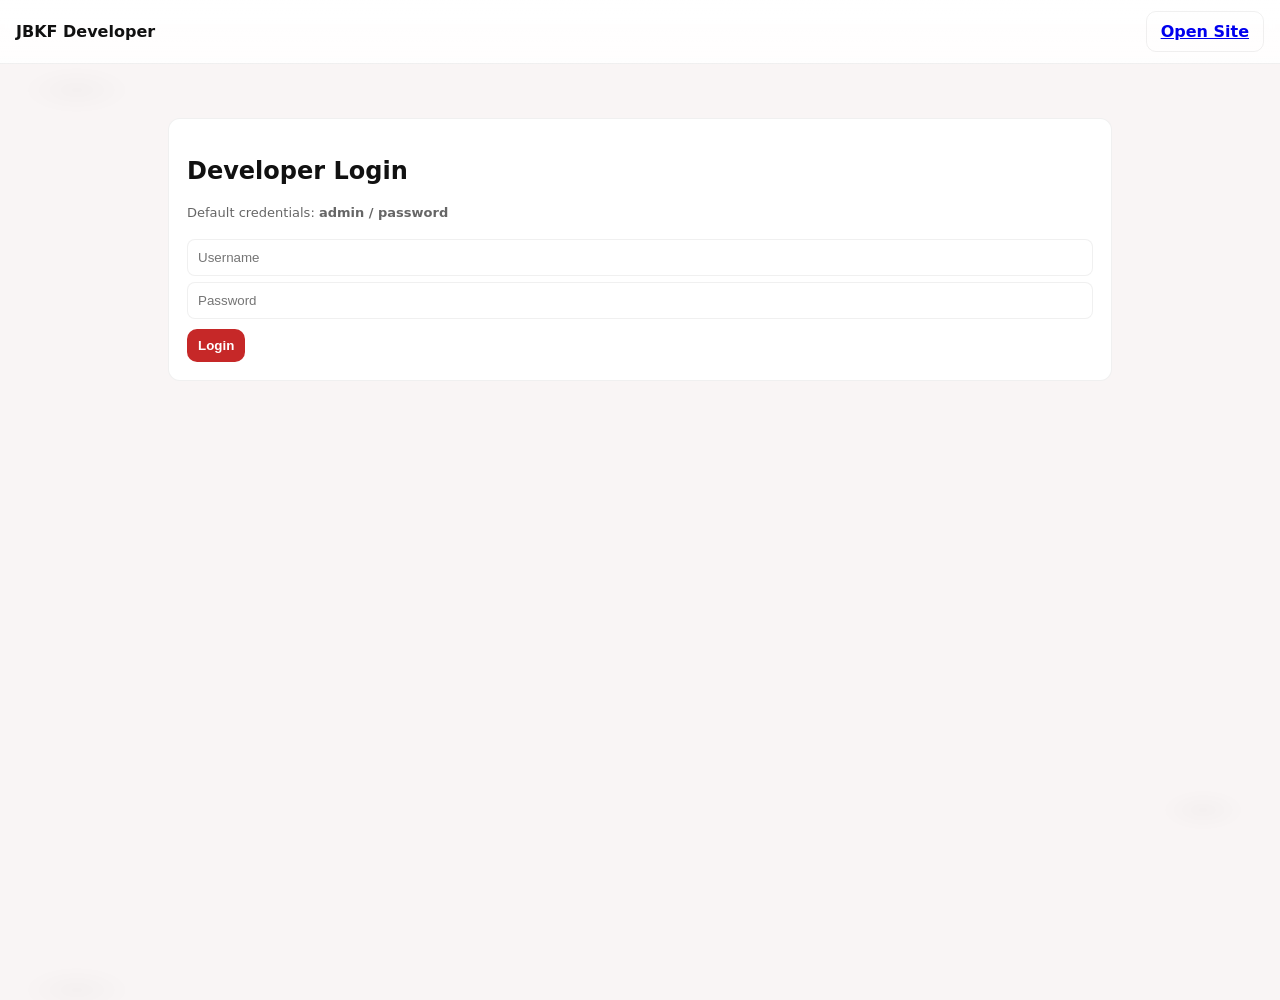
==== dev.html @ c2ff1137 "Add initial HTML structure for developer page" ====
<!doctype html>
<html lang="en">
<head>
  <meta charset="utf-8" />
  <meta name="viewport" content="width=device-width,initial-scale=1" />
  <title>JBKF — Developer</title>
  <link rel="stylesheet" href="styles.css" />
  <style>
    .dev-container{max-width:980px;margin:100px auto;padding:18px}
    .dev-card{padding:18px;border-radius:12px;border:1px solid rgba(0,0,0,0.06);background:#fff}
    .row{display:flex;gap:8px;align-items:center;margin-top:10px}
    .hidden{display:none}
    label{font-weight:700;margin-top:8px;display:block}
    input, textarea, select{width:100%;padding:10px;border-radius:8px;border:1px solid rgba(0,0,0,0.06);margin-top:6px}
    .small{width:auto;padding:8px 10px}
    .list-compact{margin-top:8px;display:flex;flex-direction:column;gap:8px}
    .list-compact .item{padding:8px;border-radius:8px;border:1px solid rgba(0,0,0,0.06);display:flex;justify-content:space-between;align-items:center}
    .hint{font-size:13px;color:#666;margin-top:6px}
  </style>
</head>
<body>
  <header class="site-header dev-header">
    <div class="brand">JBKF Developer</div>
    <a href="index.html" class="btn">Open Site</a>
  </header>

  <main class="container dev-container">
    <section id="loginCard" class="dev-card">
      <h2>Developer Login</h2>
      <p class="hint">Default credentials: <strong>admin / password</strong></p>
      <input id="loginUser" placeholder="Username" />
      <input id="loginPass" placeholder="Password" type="password" />
      <div class="row">
        <button id="loginBtn" class="btn primary small">Login</button>
      </div>
    </section>

    <section id="editorCard" class="dev-card hidden" aria-hidden="true">
      <h2>Series Editor</h2>

      <label>Select series to edit</label>
      <div class="row">
        <select id="seriesSelect"></select>
        <button id="addSeries" class="btn small">Add Series</button>
        <button id="removeSeries" class="btn small">Remove Series</button>
      </div>

      <div id="seriesForm" style="margin-top:12px">
        <label>Title</label>
        <input id="seriesTitle" placeholder="Series title" />

        <label>Intro</label>
        <textarea id="seriesIntro" rows="3" placeholder="Short intro for the series"></textarea>

        <label>Title image filename (repo root)</label>
        <input id="seriesImage" placeholder="santa.jpeg" />
        <div class="hint">Upload the image to the repository root and enter the filename only (example: <code>santa.jpeg</code>).</div>

        <label style="margin-top:12px">Chapters</label>
        <div id="chaptersList" class="list-compact"></div>

        <div class="row">
          <button id="addChapter" class="btn small">Add Chapter</button>
        </div>
      </div>

      <div id="chapterForm" style="margin-top:14px">
        <h3 style="margin:0 0 8px 0">Edit Chapter</h3>
        <label>Chapter title</label>
        <input id="chapterTitle" placeholder="Chapter title" />

        <label>Date</label>
        <input id="chapterDate" placeholder="YYYY-MM-DD" />

        <label>Author</label>
        <input id="chapterAuthor" placeholder="Author name" />

        <label>Code / HTML (paste content here)</label>
        <textarea id="chapterCode" rows="10" placeholder="Paste HTML or code for the chapter here"></textarea>

        <div class="row" style="justify-content:flex-end">
          <button id="saveChapter" class="btn primary small">Save Chapter</button>
          <button id="cancelChapter" class="btn small">Cancel</button>
        </div>
      </div>

      <div class="row" style="margin-top:14px;justify-content:flex-end">
        <button id="saveSeries" class="btn primary small">Save Series</button>
        <button id="logoutBtn" class="btn small">Logout</button>
      </div>
    </section>
  </main>

  <script src="dev.js"></script>
</body>
</html>
---- styles.css ----
:root{
  --bg:#f9f5f5;
  --edge:rgba(0,0,0,0.06);
  --accent:#c62828;
  --muted:#6b6b6b;
  --card:#ffffff;
  --radius:12px;
  --maxw:1100px;
  --gap:14px;
  font-family: Inter, system-ui, -apple-system, "Segoe UI", Roboto, Arial, sans-serif;
}

/* Reset */
*{box-sizing:border-box}
html,body{height:100%}
body{
  margin:0;
  background:
    radial-gradient(900px 400px at 6% 10%, rgba(0,0,0,0.02), transparent 6%),
    radial-gradient(700px 350px at 94% 90%, rgba(0,0,0,0.02), transparent 6%),
    var(--bg);
  -webkit-font-smoothing:antialiased;
  -moz-osx-font-smoothing:grayscale;
  color:#111;
  padding-bottom:40px;
}

/* Header */
.site-header{
  position:fixed;top:0;left:0;right:0;height:64px;
  display:flex;align-items:center;justify-content:space-between;padding:0 16px;
  background:linear-gradient(180deg, rgba(255,255,255,0.95), rgba(255,255,255,0.85));
  border-bottom:1px solid var(--edge);z-index:40;backdrop-filter: blur(6px);
}
.brand{font-weight:800}
.menu-btn{background:transparent;border:0;font-size:20px;padding:8px;cursor:pointer}

/* Side menu */
.side-menu{
  position:fixed;top:0;right:-340px;width:320px;height:100vh;background:linear-gradient(180deg,#fff,#fafafa);
  box-shadow:-18px 30px 60px rgba(0,0,0,0.08);transition:right .28s;z-index:50;padding:28px;display:flex;flex-direction:column;justify-content:space-between;
}
.side-menu[aria-hidden="false"]{right:0}
.menu-list{list-style:none;padding:0;margin:0}
.menu-list li{margin:14px 0}
.menu-list a{color:#111;text-decoration:none;font-weight:700;font-size:16px}
.menu-footer{display:flex;justify-content:space-between;align-items:center}
.close-menu{background:transparent;border:0;font-size:18px;cursor:pointer}

/* Container & pages */
.container{max-width:var(--maxw);margin:90px auto 40px;padding:0 16px}
.page{display:none}
.page.active{display:block}

/* Cards & hero */
.card{background:var(--card);border-radius:var(--radius);padding:16px;border:1px solid var(--edge)}
.hero{padding:22px;text-align:center}
.hero h1{margin:0 0 12px;font-size:24px}
.hero-actions{display:flex;gap:12px;justify-content:center;flex-wrap:wrap}
.btn{padding:10px 14px;border-radius:10px;border:1px solid var(--edge);background:transparent;cursor:pointer;font-weight:700}
.btn.primary{background:var(--accent);color:#fff;border-color:transparent}

/* Sections */
.section{margin-top:20px}
.cards{display:flex;flex-wrap:wrap;gap:12px;margin-top:12px}
.card img{width:100%;border-radius:10px}
.grid{display:grid;grid-template-columns:repeat(auto-fit,minmax(220px,1fr));gap:14px;margin-top:12px}
.list{list-style:none;padding:0;margin:0;display:flex;flex-direction:column;gap:10px}
.list .item{padding:12px;border-radius:10px;border:1px solid var(--edge);background:var(--card);cursor:pointer}
.meta{color:var(--muted);font-size:13px;margin-top:6px}

/* Video */
.video-wrap video{width:100%;max-height:320px;border-radius:10px;background:#000;object-fit:cover}

/* Page header & back */
.page-header{display:flex;align-items:center;gap:12px;margin-bottom:12px}
.back{background:transparent;border:0;cursor:pointer;font-size:16px}

/* Saved suggestions */
.saved .saved-item{padding:8px;border-radius:8px;border:1px solid var(--edge);background:var(--card);margin-top:8px}

/* Responsive */
@media (max-width:700px){
  .container{margin-top:84px}
  .hero h1{font-size:20px}
  .grid{grid-template-columns:repeat(auto-fit,minmax(180px,1fr))}
  .side-menu{width:100%;right:-100%}
  .side-menu[aria-hidden="false"]{right:0}
}
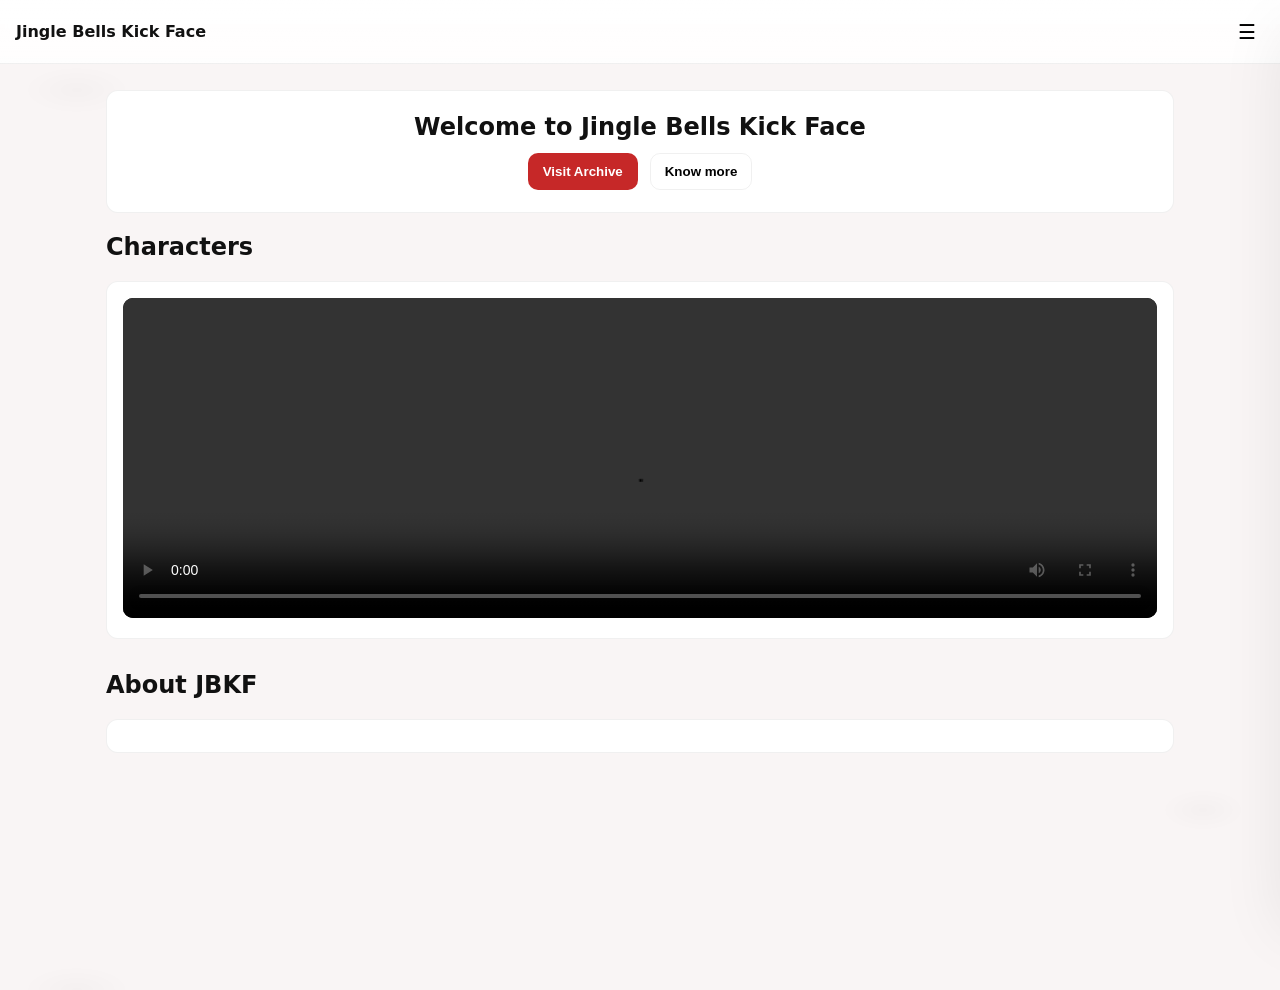
==== commit 27fd5732: "Update title and restructure HTML layout" ====
--- a/dev.html
+++ b/dev.html
@@ -3,94 +3,117 @@
 <head>
   <meta charset="utf-8" />
   <meta name="viewport" content="width=device-width,initial-scale=1" />
-  <title>JBKF — Developer</title>
+  <title>Jingle Bells Kick Face</title>
   <link rel="stylesheet" href="styles.css" />
-  <style>
-    .dev-container{max-width:980px;margin:100px auto;padding:18px}
-    .dev-card{padding:18px;border-radius:12px;border:1px solid rgba(0,0,0,0.06);background:#fff}
-    .row{display:flex;gap:8px;align-items:center;margin-top:10px}
-    .hidden{display:none}
-    label{font-weight:700;margin-top:8px;display:block}
-    input, textarea, select{width:100%;padding:10px;border-radius:8px;border:1px solid rgba(0,0,0,0.06);margin-top:6px}
-    .small{width:auto;padding:8px 10px}
-    .list-compact{margin-top:8px;display:flex;flex-direction:column;gap:8px}
-    .list-compact .item{padding:8px;border-radius:8px;border:1px solid rgba(0,0,0,0.06);display:flex;justify-content:space-between;align-items:center}
-    .hint{font-size:13px;color:#666;margin-top:6px}
-  </style>
 </head>
 <body>
-  <header class="site-header dev-header">
-    <div class="brand">JBKF Developer</div>
-    <a href="index.html" class="btn">Open Site</a>
+  <header class="site-header">
+    <div class="brand">Jingle Bells Kick Face</div>
+    <button id="menuBtn" class="menu-btn" aria-label="Open menu">☰</button>
   </header>
 
-  <main class="container dev-container">
-    <section id="loginCard" class="dev-card">
-      <h2>Developer Login</h2>
-      <p class="hint">Default credentials: <strong>admin / password</strong></p>
-      <input id="loginUser" placeholder="Username" />
-      <input id="loginPass" placeholder="Password" type="password" />
-      <div class="row">
-        <button id="loginBtn" class="btn primary small">Login</button>
+  <aside id="sideMenu" class="side-menu" aria-hidden="true">
+    <nav class="menu-inner" role="navigation" aria-label="Main menu">
+      <ul class="menu-list">
+        <li><a href="#" data-route="archive">Archive</a></li>
+        <li><a href="#" data-route="latest">Latest updates</a></li>
+        <li><a href="#" data-route="info">More info</a></li>
+        <li><a href="#" data-route="suggestions">Suggestions</a></li>
+        <li><a href="#" data-route="characters">Know our characters</a></li>
+      </ul>
+    </nav>
+    <div class="menu-footer">
+      <a class="small-link" href="dev.html" target="_blank" rel="noopener">Developer Page</a>
+      <button id="closeMenu" class="close-menu" aria-label="Close menu">✕</button>
+    </div>
+  </aside>
+
+  <main id="app" class="container">
+    <section id="home" class="page active">
+      <div class="hero card">
+        <h1>Welcome to Jingle Bells Kick Face</h1>
+        <div class="hero-actions">
+          <button class="btn primary" data-route="archive">Visit Archive</button>
+          <button class="btn" data-route="info">Know more</button>
+        </div>
+      </div>
+
+      <section id="charactersPreview" class="section">
+        <h2>Characters</h2>
+        <div class="video-wrap card">
+          <video id="charactersVideo" controls playsinline preload="metadata">
+            <source src="" type="video/mp4">
+          </video>
+        </div>
+        <div id="charactersList" class="cards"></div>
+      </section>
+
+      <section id="aboutPreview" class="section">
+        <h2>About JBKF</h2>
+        <div id="aboutText" class="card"></div>
+      </section>
+    </section>
+
+    <section id="archive" class="page">
+      <div class="page-header">
+        <button class="back" data-back>← Back</button>
+        <h2>Archive</h2>
+      </div>
+      <div id="seriesGrid" class="grid"></div>
+    </section>
+
+    <section id="series" class="page">
+      <div class="page-header">
+        <button class="back" data-back>← Back</button>
+        <h2 id="seriesTitle">Series</h2>
+      </div>
+      <div id="seriesIntro" class="card"></div>
+
+      <div class="section">
+        <h3>Temporary Characters</h3>
+        <div id="seriesCharacters" class="cards"></div>
+      </div>
+
+      <div class="section">
+        <h3>Chapters</h3>
+        <ul id="chaptersList" class="list"></ul>
       </div>
     </section>
 
-    <section id="editorCard" class="dev-card hidden" aria-hidden="true">
-      <h2>Series Editor</h2>
-
-      <label>Select series to edit</label>
-      <div class="row">
-        <select id="seriesSelect"></select>
-        <button id="addSeries" class="btn small">Add Series</button>
-        <button id="removeSeries" class="btn small">Remove Series</button>
-      </div>
-
-      <div id="seriesForm" style="margin-top:12px">
-        <label>Title</label>
-        <input id="seriesTitle" placeholder="Series title" />
-
-        <label>Intro</label>
-        <textarea id="seriesIntro" rows="3" placeholder="Short intro for the series"></textarea>
-
-        <label>Title image filename (repo root)</label>
-        <input id="seriesImage" placeholder="santa.jpeg" />
-        <div class="hint">Upload the image to the repository root and enter the filename only (example: <code>santa.jpeg</code>).</div>
-
-        <label style="margin-top:12px">Chapters</label>
-        <div id="chaptersList" class="list-compact"></div>
-
-        <div class="row">
-          <button id="addChapter" class="btn small">Add Chapter</button>
+    <section id="chapter" class="page">
+      <div class="page-header">
+        <button class="back" data-back>← Back</button>
+        <div>
+          <h2 id="chapterTitle">Chapter</h2>
+          <div id="chapterMeta" class="meta"></div>
         </div>
       </div>
+      <article id="chapterContent" class="content card"></article>
+    </section>
 
-      <div id="chapterForm" style="margin-top:14px">
-        <h3 style="margin:0 0 8px 0">Edit Chapter</h3>
-        <label>Chapter title</label>
-        <input id="chapterTitle" placeholder="Chapter title" />
+    <section id="info" class="page">
+      <div class="page-header">
+        <button class="back" data-back>← Back</button>
+        <h2>More Info</h2>
+      </div>
+      <div id="infoText" class="card content"></div>
+    </section>
 
-        <label>Date</label>
-        <input id="chapterDate" placeholder="YYYY-MM-DD" />
-
-        <label>Author</label>
-        <input id="chapterAuthor" placeholder="Author name" />
-
-        <label>Code / HTML (paste content here)</label>
-        <textarea id="chapterCode" rows="10" placeholder="Paste HTML or code for the chapter here"></textarea>
-
-        <div class="row" style="justify-content:flex-end">
-          <button id="saveChapter" class="btn primary small">Save Chapter</button>
-          <button id="cancelChapter" class="btn small">Cancel</button>
+    <section id="suggestions" class="page">
+      <div class="page-header">
+        <button class="back" data-back>← Back</button>
+        <h2>Suggestions</h2>
+      </div>
+      <div class="card">
+        <textarea id="suggestionInput" placeholder="Write your suggestions..." rows="6"></textarea>
+        <div class="row">
+          <button id="saveSuggestion" class="btn primary">Save Suggestion</button>
         </div>
-      </div>
-
-      <div class="row" style="margin-top:14px;justify-content:flex-end">
-        <button id="saveSeries" class="btn primary small">Save Series</button>
-        <button id="logoutBtn" class="btn small">Logout</button>
+        <div id="suggestionsList" class="saved"></div>
       </div>
     </section>
   </main>
 
-  <script src="dev.js"></script>
+  <script src="app.js"></script>
 </body>
 </html>
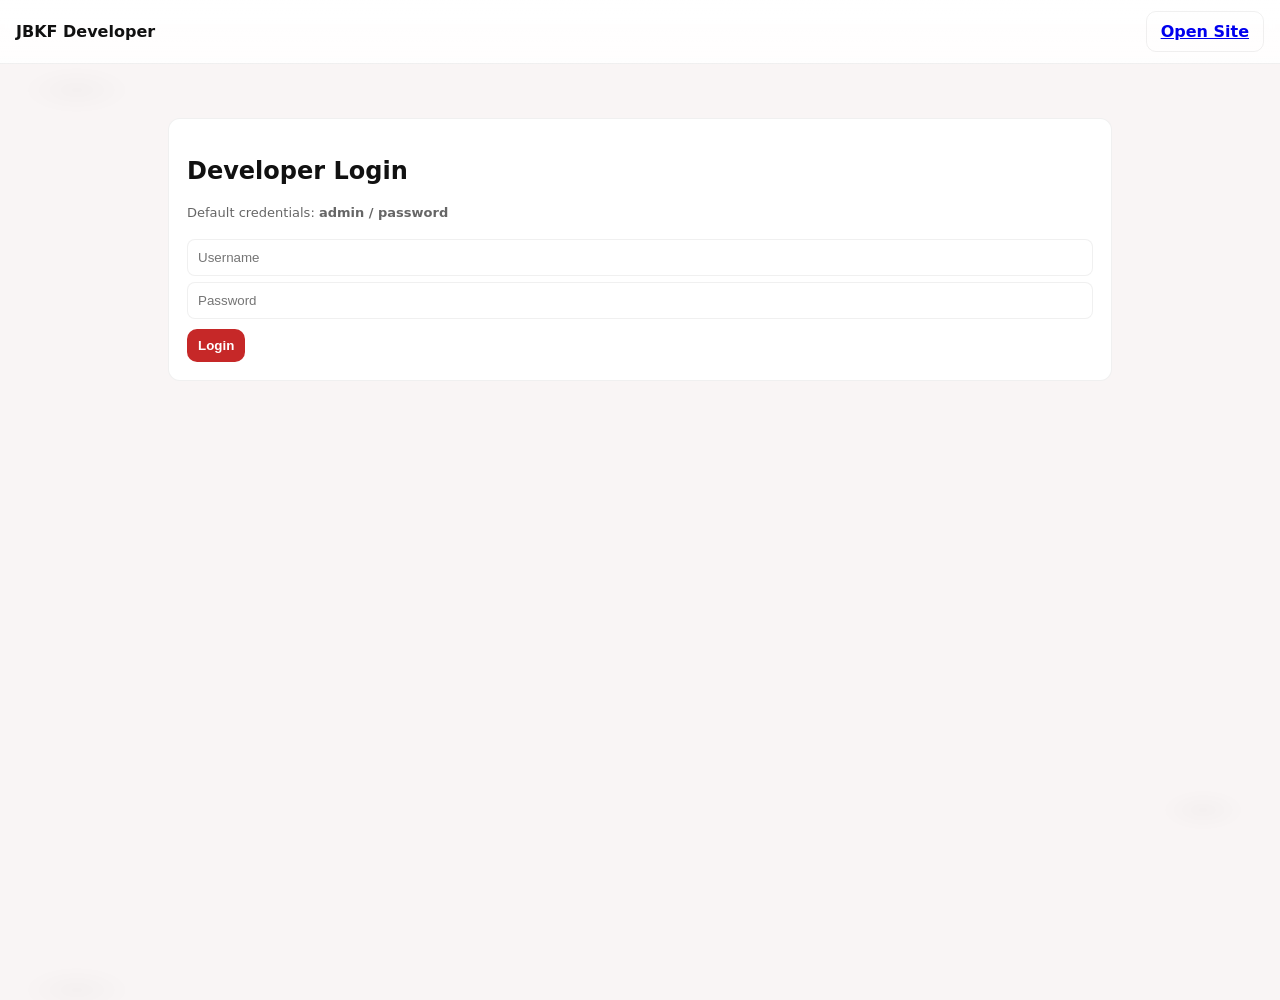
==== commit 066c53cb: "Update title and restructure dev.html layout" ====
--- a/dev.html
+++ b/dev.html
@@ -3,117 +3,94 @@
 <head>
   <meta charset="utf-8" />
   <meta name="viewport" content="width=device-width,initial-scale=1" />
-  <title>Jingle Bells Kick Face</title>
+  <title>JBKF Developer</title>
   <link rel="stylesheet" href="styles.css" />
+  <style>
+    .dev-container{max-width:980px;margin:100px auto;padding:18px}
+    .dev-card{padding:18px;border-radius:12px;border:1px solid rgba(0,0,0,0.06);background:#fff}
+    .row{display:flex;gap:8px;align-items:center;margin-top:10px}
+    .hidden{display:none}
+    label{font-weight:700;margin-top:8px;display:block}
+    input, textarea, select{width:100%;padding:10px;border-radius:8px;border:1px solid rgba(0,0,0,0.06);margin-top:6px}
+    .small{width:auto;padding:8px 10px}
+    .list-compact{margin-top:8px;display:flex;flex-direction:column;gap:8px}
+    .list-compact .item{padding:8px;border-radius:8px;border:1px solid rgba(0,0,0,0.06);display:flex;justify-content:space-between;align-items:center}
+    .hint{font-size:13px;color:#666;margin-top:6px}
+  </style>
 </head>
 <body>
-  <header class="site-header">
-    <div class="brand">Jingle Bells Kick Face</div>
-    <button id="menuBtn" class="menu-btn" aria-label="Open menu">☰</button>
+  <header class="site-header dev-header">
+    <div class="brand">JBKF Developer</div>
+    <a href="index.html" class="btn">Open Site</a>
   </header>
 
-  <aside id="sideMenu" class="side-menu" aria-hidden="true">
-    <nav class="menu-inner" role="navigation" aria-label="Main menu">
-      <ul class="menu-list">
-        <li><a href="#" data-route="archive">Archive</a></li>
-        <li><a href="#" data-route="latest">Latest updates</a></li>
-        <li><a href="#" data-route="info">More info</a></li>
-        <li><a href="#" data-route="suggestions">Suggestions</a></li>
-        <li><a href="#" data-route="characters">Know our characters</a></li>
-      </ul>
-    </nav>
-    <div class="menu-footer">
-      <a class="small-link" href="dev.html" target="_blank" rel="noopener">Developer Page</a>
-      <button id="closeMenu" class="close-menu" aria-label="Close menu">✕</button>
-    </div>
-  </aside>
+  <main class="container dev-container">
+    <section id="loginCard" class="dev-card">
+      <h2>Developer Login</h2>
+      <p class="hint">Default credentials: <strong>admin / password</strong></p>
+      <input id="loginUser" placeholder="Username" />
+      <input id="loginPass" placeholder="Password" type="password" />
+      <div class="row">
+        <button id="loginBtn" class="btn primary small">Login</button>
+      </div>
+    </section>
 
-  <main id="app" class="container">
-    <section id="home" class="page active">
-      <div class="hero card">
-        <h1>Welcome to Jingle Bells Kick Face</h1>
-        <div class="hero-actions">
-          <button class="btn primary" data-route="archive">Visit Archive</button>
-          <button class="btn" data-route="info">Know more</button>
+    <section id="editorCard" class="dev-card hidden" aria-hidden="true">
+      <h2>Series Editor</h2>
+
+      <label>Select series to edit</label>
+      <div class="row">
+        <select id="seriesSelect"></select>
+        <button id="addSeries" class="btn small">Add Series</button>
+        <button id="removeSeries" class="btn small">Remove Series</button>
+      </div>
+
+      <div id="seriesForm" style="margin-top:12px">
+        <label>Title</label>
+        <input id="seriesTitle" placeholder="Series title" />
+
+        <label>Intro</label>
+        <textarea id="seriesIntro" rows="3" placeholder="Short intro for the series"></textarea>
+
+        <label>Title image filename (repo root)</label>
+        <input id="seriesImage" placeholder="santa.jpeg" />
+        <div class="hint">Upload the image to the repository root and enter the filename only (example: <code>santa.jpeg</code>).</div>
+
+        <label style="margin-top:12px">Chapters</label>
+        <div id="chaptersList" class="list-compact"></div>
+
+        <div class="row">
+          <button id="addChapter" class="btn small">Add Chapter</button>
         </div>
       </div>
 
-      <section id="charactersPreview" class="section">
-        <h2>Characters</h2>
-        <div class="video-wrap card">
-          <video id="charactersVideo" controls playsinline preload="metadata">
-            <source src="" type="video/mp4">
-          </video>
+      <div id="chapterForm" style="margin-top:14px">
+        <h3 style="margin:0 0 8px 0">Edit Chapter</h3>
+        <label>Chapter title</label>
+        <input id="chapterTitle" placeholder="Chapter title" />
+
+        <label>Date</label>
+        <input id="chapterDate" placeholder="YYYY-MM-DD" />
+
+        <label>Author</label>
+        <input id="chapterAuthor" placeholder="Author name" />
+
+        <label>Code / HTML (paste content here)</label>
+        <textarea id="chapterCode" rows="10" placeholder="Paste HTML or code for the chapter here"></textarea>
+
+        <div class="row" style="justify-content:flex-end">
+          <button id="saveChapter" class="btn primary small">Save Chapter</button>
+          <button id="cancelChapter" class="btn small">Cancel</button>
         </div>
-        <div id="charactersList" class="cards"></div>
-      </section>
-
-      <section id="aboutPreview" class="section">
-        <h2>About JBKF</h2>
-        <div id="aboutText" class="card"></div>
-      </section>
-    </section>
-
-    <section id="archive" class="page">
-      <div class="page-header">
-        <button class="back" data-back>← Back</button>
-        <h2>Archive</h2>
-      </div>
-      <div id="seriesGrid" class="grid"></div>
-    </section>
-
-    <section id="series" class="page">
-      <div class="page-header">
-        <button class="back" data-back>← Back</button>
-        <h2 id="seriesTitle">Series</h2>
-      </div>
-      <div id="seriesIntro" class="card"></div>
-
-      <div class="section">
-        <h3>Temporary Characters</h3>
-        <div id="seriesCharacters" class="cards"></div>
       </div>
 
-      <div class="section">
-        <h3>Chapters</h3>
-        <ul id="chaptersList" class="list"></ul>
-      </div>
-    </section>
-
-    <section id="chapter" class="page">
-      <div class="page-header">
-        <button class="back" data-back>← Back</button>
-        <div>
-          <h2 id="chapterTitle">Chapter</h2>
-          <div id="chapterMeta" class="meta"></div>
-        </div>
-      </div>
-      <article id="chapterContent" class="content card"></article>
-    </section>
-
-    <section id="info" class="page">
-      <div class="page-header">
-        <button class="back" data-back>← Back</button>
-        <h2>More Info</h2>
-      </div>
-      <div id="infoText" class="card content"></div>
-    </section>
-
-    <section id="suggestions" class="page">
-      <div class="page-header">
-        <button class="back" data-back>← Back</button>
-        <h2>Suggestions</h2>
-      </div>
-      <div class="card">
-        <textarea id="suggestionInput" placeholder="Write your suggestions..." rows="6"></textarea>
-        <div class="row">
-          <button id="saveSuggestion" class="btn primary">Save Suggestion</button>
-        </div>
-        <div id="suggestionsList" class="saved"></div>
+      <div class="row" style="margin-top:14px;justify-content:flex-end">
+        <button id="saveSeries" class="btn primary small">Save Series</button>
+        <button id="logoutBtn" class="btn small">Logout</button>
       </div>
     </section>
   </main>
 
-  <script src="app.js"></script>
+  <script src="dev.js"></script>
 </body>
 </html>
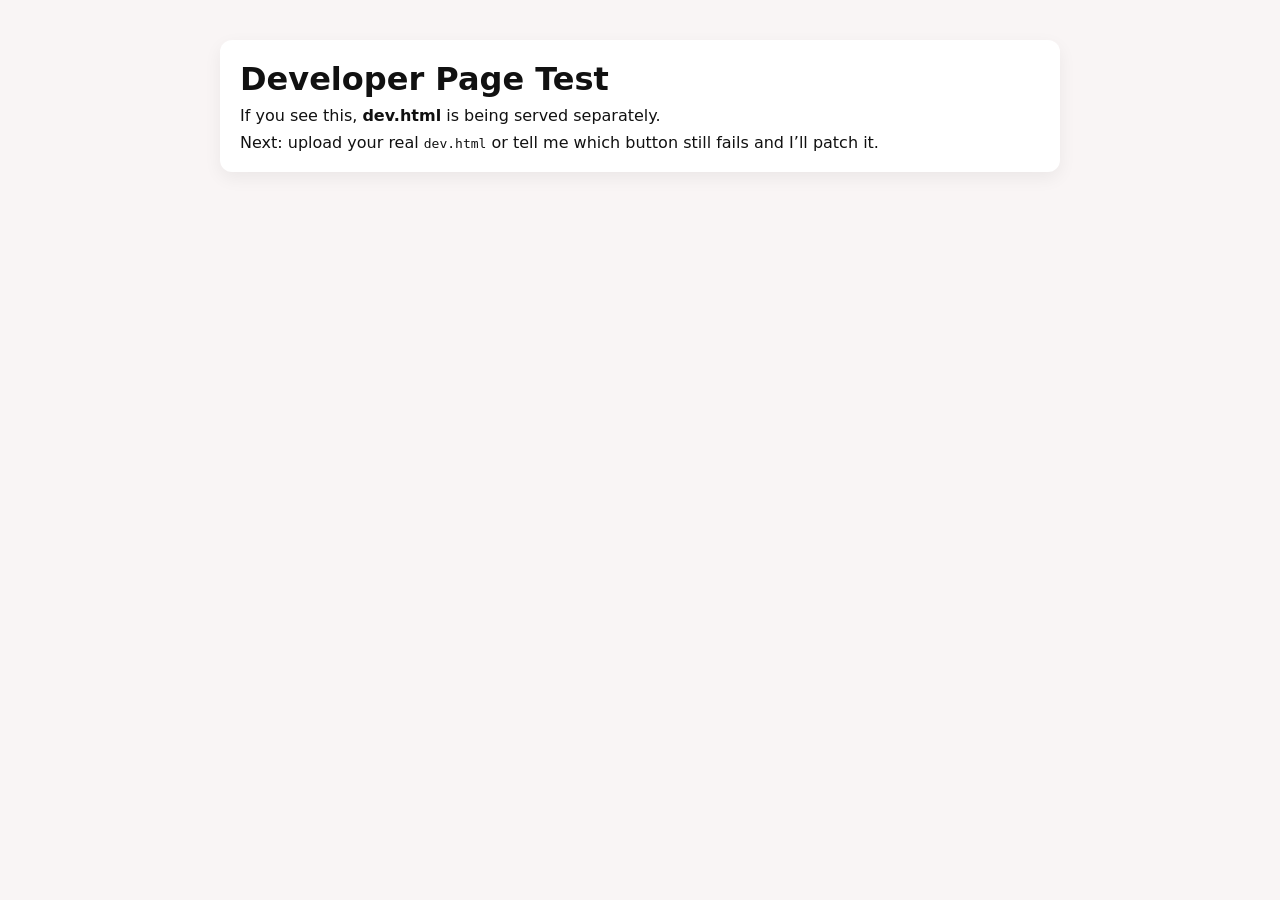
==== commit 0ea0d615: "Modify title and add developer page content Updated the title and added a developer page test sectio" ====
--- a/dev.html
+++ b/dev.html
@@ -3,94 +3,19 @@
 <head>
   <meta charset="utf-8" />
   <meta name="viewport" content="width=device-width,initial-scale=1" />
-  <title>JBKF Developer</title>
-  <link rel="stylesheet" href="styles.css" />
+  <title>JBKF Dev Test</title>
   <style>
-    .dev-container{max-width:980px;margin:100px auto;padding:18px}
-    .dev-card{padding:18px;border-radius:12px;border:1px solid rgba(0,0,0,0.06);background:#fff}
-    .row{display:flex;gap:8px;align-items:center;margin-top:10px}
-    .hidden{display:none}
-    label{font-weight:700;margin-top:8px;display:block}
-    input, textarea, select{width:100%;padding:10px;border-radius:8px;border:1px solid rgba(0,0,0,0.06);margin-top:6px}
-    .small{width:auto;padding:8px 10px}
-    .list-compact{margin-top:8px;display:flex;flex-direction:column;gap:8px}
-    .list-compact .item{padding:8px;border-radius:8px;border:1px solid rgba(0,0,0,0.06);display:flex;justify-content:space-between;align-items:center}
-    .hint{font-size:13px;color:#666;margin-top:6px}
+    body{font-family:system-ui,Arial;margin:40px;background:#f9f5f5;color:#111}
+    .card{background:#fff;padding:20px;border-radius:12px;box-shadow:0 6px 18px rgba(0,0,0,0.06);max-width:800px;margin:0 auto}
+    h1{margin:0 0 8px}
+    p{margin:8px 0 0}
   </style>
 </head>
 <body>
-  <header class="site-header dev-header">
-    <div class="brand">JBKF Developer</div>
-    <a href="index.html" class="btn">Open Site</a>
-  </header>
-
-  <main class="container dev-container">
-    <section id="loginCard" class="dev-card">
-      <h2>Developer Login</h2>
-      <p class="hint">Default credentials: <strong>admin / password</strong></p>
-      <input id="loginUser" placeholder="Username" />
-      <input id="loginPass" placeholder="Password" type="password" />
-      <div class="row">
-        <button id="loginBtn" class="btn primary small">Login</button>
-      </div>
-    </section>
-
-    <section id="editorCard" class="dev-card hidden" aria-hidden="true">
-      <h2>Series Editor</h2>
-
-      <label>Select series to edit</label>
-      <div class="row">
-        <select id="seriesSelect"></select>
-        <button id="addSeries" class="btn small">Add Series</button>
-        <button id="removeSeries" class="btn small">Remove Series</button>
-      </div>
-
-      <div id="seriesForm" style="margin-top:12px">
-        <label>Title</label>
-        <input id="seriesTitle" placeholder="Series title" />
-
-        <label>Intro</label>
-        <textarea id="seriesIntro" rows="3" placeholder="Short intro for the series"></textarea>
-
-        <label>Title image filename (repo root)</label>
-        <input id="seriesImage" placeholder="santa.jpeg" />
-        <div class="hint">Upload the image to the repository root and enter the filename only (example: <code>santa.jpeg</code>).</div>
-
-        <label style="margin-top:12px">Chapters</label>
-        <div id="chaptersList" class="list-compact"></div>
-
-        <div class="row">
-          <button id="addChapter" class="btn small">Add Chapter</button>
-        </div>
-      </div>
-
-      <div id="chapterForm" style="margin-top:14px">
-        <h3 style="margin:0 0 8px 0">Edit Chapter</h3>
-        <label>Chapter title</label>
-        <input id="chapterTitle" placeholder="Chapter title" />
-
-        <label>Date</label>
-        <input id="chapterDate" placeholder="YYYY-MM-DD" />
-
-        <label>Author</label>
-        <input id="chapterAuthor" placeholder="Author name" />
-
-        <label>Code / HTML (paste content here)</label>
-        <textarea id="chapterCode" rows="10" placeholder="Paste HTML or code for the chapter here"></textarea>
-
-        <div class="row" style="justify-content:flex-end">
-          <button id="saveChapter" class="btn primary small">Save Chapter</button>
-          <button id="cancelChapter" class="btn small">Cancel</button>
-        </div>
-      </div>
-
-      <div class="row" style="margin-top:14px;justify-content:flex-end">
-        <button id="saveSeries" class="btn primary small">Save Series</button>
-        <button id="logoutBtn" class="btn small">Logout</button>
-      </div>
-    </section>
-  </main>
-
-  <script src="dev.js"></script>
+  <div class="card">
+    <h1>Developer Page Test</h1>
+    <p>If you see this, <strong>dev.html</strong> is being served separately.</p>
+    <p>Next: upload your real <code>dev.html</code> or tell me which button still fails and I’ll patch it.</p>
+  </div>
 </body>
 </html>
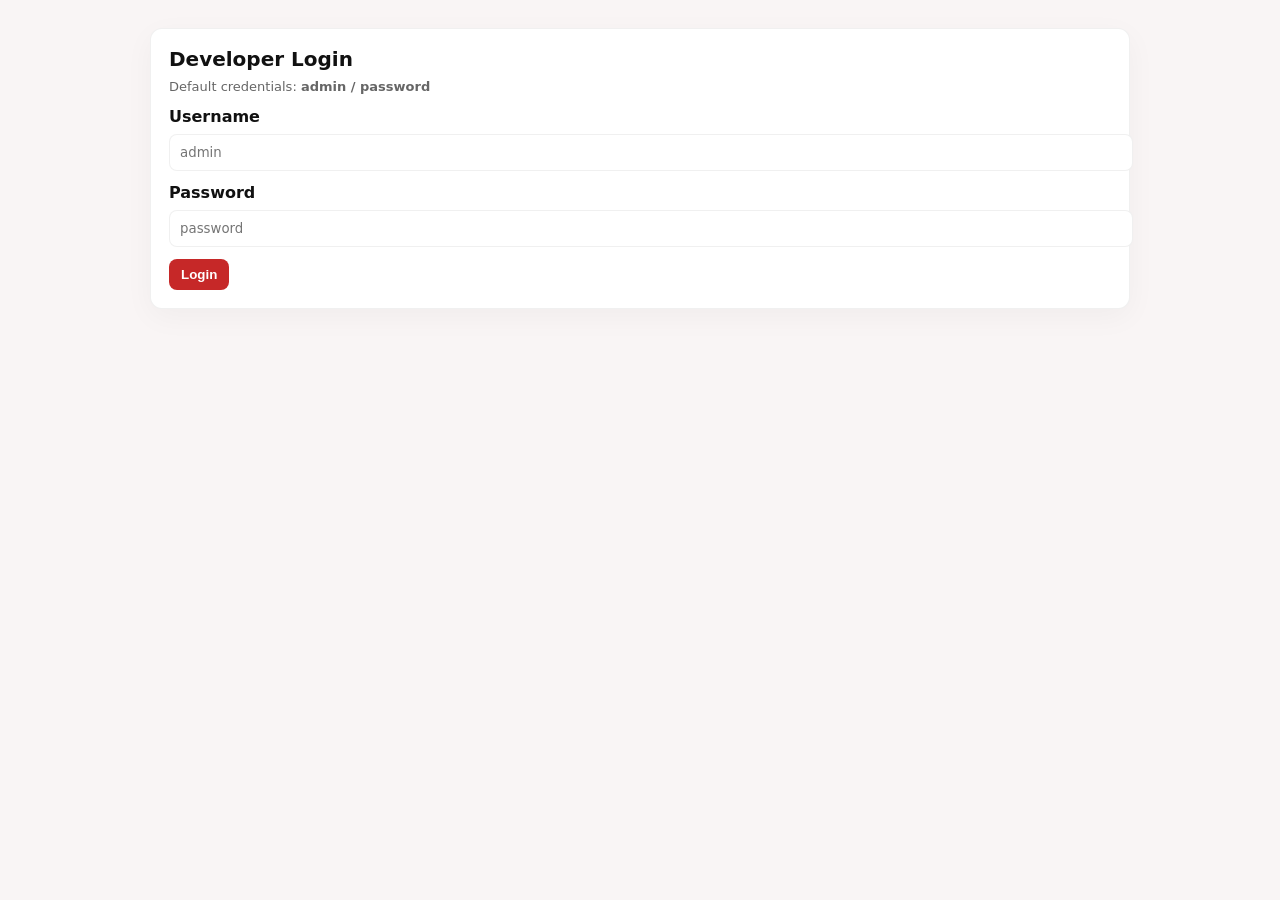
==== commit ae1b4c37: "Update title and enhance styling in dev.html" ====
--- a/dev.html
+++ b/dev.html
@@ -3,19 +3,313 @@
 <head>
   <meta charset="utf-8" />
   <meta name="viewport" content="width=device-width,initial-scale=1" />
-  <title>JBKF Dev Test</title>
+  <title>JBKF Developer — Simple Editor</title>
   <style>
-    body{font-family:system-ui,Arial;margin:40px;background:#f9f5f5;color:#111}
-    .card{background:#fff;padding:20px;border-radius:12px;box-shadow:0 6px 18px rgba(0,0,0,0.06);max-width:800px;margin:0 auto}
-    h1{margin:0 0 8px}
-    p{margin:8px 0 0}
+    :root{--bg:#f9f5f5;--card:#fff;--edge:rgba(0,0,0,0.06);--accent:#c62828}
+    body{font-family:system-ui,Arial,Helvetica,sans-serif;background:var(--bg);margin:0;padding:28px;color:#111}
+    .wrap{max-width:980px;margin:0 auto}
+    .card{background:var(--card);border-radius:12px;padding:18px;border:1px solid var(--edge);box-shadow:0 8px 30px rgba(0,0,0,0.04)}
+    h1{margin:0 0 8px;font-size:20px}
+    label{display:block;margin-top:12px;font-weight:700}
+    input,textarea,select{width:100%;padding:10px;border-radius:8px;border:1px solid var(--edge);margin-top:8px;font-family:inherit}
+    .row{display:flex;gap:8px;margin-top:12px}
+    .btn{padding:8px 12px;border-radius:8px;border:0;cursor:pointer;font-weight:700}
+    .btn.primary{background:var(--accent);color:#fff}
+    .list-compact{margin-top:12px;display:flex;flex-direction:column;gap:8px}
+    .item{display:flex;justify-content:space-between;align-items:center;padding:8px;border-radius:8px;border:1px solid var(--edge);background:#fafafa}
+    .hint{font-size:13px;color:#666;margin-top:8px}
+    .hidden{display:none}
+    pre{white-space:pre-wrap;background:#f3f3f3;padding:8px;border-radius:8px;border:1px solid var(--edge)}
   </style>
 </head>
 <body>
-  <div class="card">
-    <h1>Developer Page Test</h1>
-    <p>If you see this, <strong>dev.html</strong> is being served separately.</p>
-    <p>Next: upload your real <code>dev.html</code> or tell me which button still fails and I’ll patch it.</p>
+  <div class="wrap">
+    <div class="card" id="loginCard">
+      <h1>Developer Login</h1>
+      <p class="hint">Default credentials: <strong>admin / password</strong></p>
+      <label>Username</label>
+      <input id="loginUser" placeholder="admin" />
+      <label>Password</label>
+      <input id="loginPass" type="password" placeholder="password" />
+      <div class="row">
+        <button id="loginBtn" class="btn primary">Login</button>
+      </div>
+    </div>
+
+    <div class="card hidden" id="editorCard" style="margin-top:18px">
+      <h1>Series Editor (simple)</h1>
+
+      <label>Select series</label>
+      <div class="row">
+        <select id="seriesSelect"></select>
+        <button id="addSeries" class="btn">Add</button>
+        <button id="removeSeries" class="btn">Remove</button>
+      </div>
+
+      <div id="seriesForm" style="margin-top:12px">
+        <label>Title</label>
+        <input id="seriesTitle" />
+
+        <label>Intro</label>
+        <textarea id="seriesIntro" rows="3"></textarea>
+
+        <label>Title image filename (repo root)</label>
+        <input id="seriesImage" placeholder="santa.jpeg" />
+        <div class="hint">Upload the image to the repository root and enter the filename only (example: <code>santa.jpeg</code>).</div>
+
+        <label style="margin-top:12px">Chapters</label>
+        <div id="chaptersList" class="list-compact"></div>
+
+        <div class="row">
+          <button id="addChapter" class="btn">Add Chapter</button>
+        </div>
+      </div>
+
+      <div id="chapterForm" style="margin-top:14px">
+        <h2 style="margin:0 0 8px 0;font-size:16px">Edit Chapter</h2>
+        <label>Chapter title</label>
+        <input id="chapterTitle" />
+
+        <label>Date</label>
+        <input id="chapterDate" placeholder="YYYY-MM-DD" />
+
+        <label>Author</label>
+        <input id="chapterAuthor" />
+
+        <label>Code / HTML</label>
+        <textarea id="chapterCode" rows="10" placeholder="Paste HTML for the chapter here"></textarea>
+
+        <div class="row" style="justify-content:flex-end">
+          <button id="saveChapter" class="btn primary">Save Chapter</button>
+          <button id="cancelChapter" class="btn">Cancel</button>
+        </div>
+      </div>
+
+      <div class="row" style="justify-content:flex-end;margin-top:14px">
+        <button id="saveSeries" class="btn primary">Save Series</button>
+        <button id="logoutBtn" class="btn">Logout</button>
+      </div>
+
+      <div style="margin-top:12px">
+        <p class="hint">Changes are saved to your browser storage and broadcast to any open site tab. To make edits permanent across devices, copy the data or commit manually.</p>
+        <pre id="debug" class="hidden"></pre>
+      </div>
+    </div>
   </div>
+
+  <script>
+  (function(){
+    const STORAGE_KEY = 'jbkf_simple_v1';
+    const BC_NAME = 'jbkf_channel';
+    const bc = ('BroadcastChannel' in window) ? new BroadcastChannel(BC_NAME) : null;
+
+    const DEFAULT = {
+      about: "Jingle Bells Kick Face",
+      video: "",
+      characters: [],
+      series: [
+        { id:'s1', title:'Series One: Winter Riot', image:'', intro:'The first series.', chapters:[
+          { id:'s1-ch1', title:'Chapter 1', date:'2026-03-01', author:'Parin', code:'<p>Chapter content here</p>' }
+        ]}
+      ],
+      suggestions: []
+    };
+
+    function load(){ try{ const raw = localStorage.getItem(STORAGE_KEY); return raw ? JSON.parse(raw) : JSON.parse(JSON.stringify(DEFAULT)); }catch(e){ return JSON.parse(JSON.stringify(DEFAULT)); } }
+    function save(data){ localStorage.setItem(STORAGE_KEY, JSON.stringify(data)); if(bc) bc.postMessage({type:'data-updated'}); }
+
+    let DATA = load();
+
+    // elements
+    const loginCard = document.getElementById('loginCard');
+    const editorCard = document.getElementById('editorCard');
+    const loginBtn = document.getElementById('loginBtn');
+    const logoutBtn = document.getElementById('logoutBtn');
+
+    const seriesSelect = document.getElementById('seriesSelect');
+    const addSeries = document.getElementById('addSeries');
+    const removeSeries = document.getElementById('removeSeries');
+    const seriesTitle = document.getElementById('seriesTitle');
+    const seriesIntro = document.getElementById('seriesIntro');
+    const seriesImage = document.getElementById('seriesImage');
+    const chaptersList = document.getElementById('chaptersList');
+    const addChapter = document.getElementById('addChapter');
+    const saveSeries = document.getElementById('saveSeries');
+
+    const chapterForm = document.getElementById('chapterForm');
+    const chapterTitle = document.getElementById('chapterTitle');
+    const chapterDate = document.getElementById('chapterDate');
+    const chapterAuthor = document.getElementById('chapterAuthor');
+    const chapterCode = document.getElementById('chapterCode');
+    const saveChapter = document.getElementById('saveChapter');
+    const cancelChapter = document.getElementById('cancelChapter');
+
+    let currentSeriesId = null;
+    let currentChapterId = null;
+
+    // credentials (client-side)
+    if(!localStorage.getItem('jbkf_dev_cred')) localStorage.setItem('jbkf_dev_cred', JSON.stringify({u:'admin', p:'password'}));
+
+    loginBtn.addEventListener('click', ()=>{
+      const u = document.getElementById('loginUser').value.trim();
+      const p = document.getElementById('loginPass').value;
+      const cred = JSON.parse(localStorage.getItem('jbkf_dev_cred') || '{}');
+      if(u === cred.u && p === cred.p){
+        loginCard.classList.add('hidden');
+        editorCard.classList.remove('hidden');
+        renderSeriesSelect();
+        hideChapterEditor();
+      } else {
+        alert('Invalid credentials');
+      }
+    });
+
+    logoutBtn.addEventListener('click', ()=>{
+      editorCard.classList.add('hidden');
+      loginCard.classList.remove('hidden');
+      currentSeriesId = null;
+      currentChapterId = null;
+    });
+
+    function uid(prefix='id'){ return prefix + Date.now().toString(36).slice(-6); }
+
+    function renderSeriesSelect(){
+      DATA = load();
+      seriesSelect.innerHTML = '';
+      (DATA.series || []).forEach(s => {
+        const opt = document.createElement('option'); opt.value = s.id; opt.textContent = s.title || s.id;
+        seriesSelect.appendChild(opt);
+      });
+      if(!currentSeriesId && DATA.series && DATA.series.length) currentSeriesId = DATA.series[0].id;
+      seriesSelect.value = currentSeriesId || (DATA.series[0] && DATA.series[0].id) || '';
+      onSeriesChange();
+    }
+
+    seriesSelect.addEventListener('change', ()=> { currentSeriesId = seriesSelect.value; onSeriesChange(); });
+
+    function onSeriesChange(){
+      currentChapterId = null;
+      DATA = load();
+      const s = (DATA.series || []).find(x=>x.id === currentSeriesId);
+      if(!s){ seriesTitle.value=''; seriesIntro.value=''; seriesImage.value=''; chaptersList.innerHTML=''; return; }
+      seriesTitle.value = s.title || '';
+      seriesIntro.value = s.intro || '';
+      seriesImage.value = s.image || '';
+      renderChaptersList(s);
+      hideChapterEditor();
+    }
+
+    addSeries.addEventListener('click', ()=>{
+      const id = uid('s');
+      const newS = { id, title:'New Series', image:'', intro:'', chapters:[] };
+      DATA.series = DATA.series || [];
+      DATA.series.push(newS);
+      save(DATA);
+      currentSeriesId = id;
+      renderSeriesSelect();
+      onSeriesChange();
+    });
+
+    removeSeries.addEventListener('click', ()=>{
+      if(!currentSeriesId) return alert('No series selected');
+      if(!confirm('Delete selected series?')) return;
+      DATA.series = (DATA.series || []).filter(s => s.id !== currentSeriesId);
+      save(DATA);
+      currentSeriesId = DATA.series[0] ? DATA.series[0].id : null;
+      renderSeriesSelect();
+      onSeriesChange();
+    });
+
+    function renderChaptersList(series){
+      chaptersList.innerHTML = '';
+      if(!series.chapters || !series.chapters.length){ chaptersList.innerHTML = '<div class="hint">No chapters yet</div>'; return; }
+      series.chapters.forEach(ch => {
+        const div = document.createElement('div'); div.className = 'item';
+        div.innerHTML = `<div style="flex:1"><strong>${escapeHtml(ch.title)}</strong><div class="meta">${escapeHtml(ch.date)} • ${escapeHtml(ch.author)}</div></div>
+          <div style="display:flex;gap:8px">
+            <button class="btn small edit-ch" data-id="${ch.id}">Edit</button>
+            <button class="btn small del-ch" data-id="${ch.id}">Remove</button>
+          </div>`;
+        chaptersList.appendChild(div);
+      });
+      chaptersList.querySelectorAll('.edit-ch').forEach(b => b.addEventListener('click', e=> openChapterEditor(e.target.dataset.id)));
+      chaptersList.querySelectorAll('.del-ch').forEach(b => b.addEventListener('click', e=>{
+        const id = e.target.dataset.id;
+        if(!confirm('Delete this chapter?')) return;
+        const s = (DATA.series || []).find(x=>x.id === currentSeriesId);
+        s.chapters = (s.chapters || []).filter(c => c.id !== id);
+        save(DATA);
+        renderChaptersList(s);
+      }));
+    }
+
+    addChapter.addEventListener('click', ()=>{
+      if(!currentSeriesId) return alert('Select a series first');
+      const s = (DATA.series || []).find(x=>x.id === currentSeriesId);
+      const chId = s.id + '-ch' + Date.now();
+      const newCh = { id: chId, title:'New Chapter', date:new Date().toISOString().slice(0,10), author:'', code:'' };
+      s.chapters = s.chapters || [];
+      s.chapters.push(newCh);
+      save(DATA);
+      renderChaptersList(s);
+      openChapterEditor(chId);
+    });
+
+    function openChapterEditor(chId){
+      const s = (DATA.series || []).find(x=>x.id === currentSeriesId); if(!s) return;
+      const ch = (s.chapters || []).find(x=>x.id === chId); if(!ch) return;
+      currentChapterId = chId;
+      chapterTitle.value = ch.title || '';
+      chapterDate.value = ch.date || '';
+      chapterAuthor.value = ch.author || '';
+      chapterCode.value = ch.code || '';
+      showChapterEditor();
+    }
+    function showChapterEditor(){ chapterForm.style.display = 'block'; }
+    function hideChapterEditor(){ chapterForm.style.display = 'none'; currentChapterId = null; }
+
+    saveChapter.addEventListener('click', ()=>{
+      if(!currentSeriesId || !currentChapterId) return alert('No chapter selected');
+      const s = (DATA.series || []).find(x=>x.id === currentSeriesId);
+      const ch = (s.chapters || []).find(x=>x.id === currentChapterId);
+      if(!ch) return;
+      ch.title = chapterTitle.value.trim();
+      ch.date = chapterDate.value.trim();
+      ch.author = chapterAuthor.value.trim();
+      ch.code = chapterCode.value;
+      save(DATA);
+      renderChaptersList(s);
+      alert('Chapter saved');
+    });
+
+    cancelChapter.addEventListener('click', ()=> hideChapterEditor());
+
+    saveSeries.addEventListener('click', ()=>{
+      if(!currentSeriesId) return alert('No series selected');
+      const s = (DATA.series || []).find(x=>x.id === currentSeriesId);
+      s.title = seriesTitle.value.trim();
+      s.intro = seriesIntro.value.trim();
+      s.image = seriesImage.value.trim();
+      save(DATA);
+      renderSeriesSelect();
+      alert('Series saved');
+    });
+
+    // helper
+    function escapeHtml(s){ if(!s) return ''; return String(s).replaceAll('&','&amp;').replaceAll('<','&lt;').replaceAll('>','&gt;'); }
+
+    // listen for external updates
+    if(bc) bc.onmessage = (m) => { if(m && m.data && m.data.type === 'data-updated'){ DATA = load(); renderSeriesSelect(); } };
+    window.addEventListener('storage', (e)=> { if(e.key === STORAGE_KEY){ DATA = load(); renderSeriesSelect(); } });
+
+    // init
+    (function init(){
+      if(!DATA.series) DATA.series = DEFAULT.series;
+      if(!DATA.series.length){ DATA.series = DEFAULT.series; save(DATA); }
+      currentSeriesId = DATA.series[0] ? DATA.series[0].id : null;
+    })();
+
+  })();
+  </script>
 </body>
 </html>
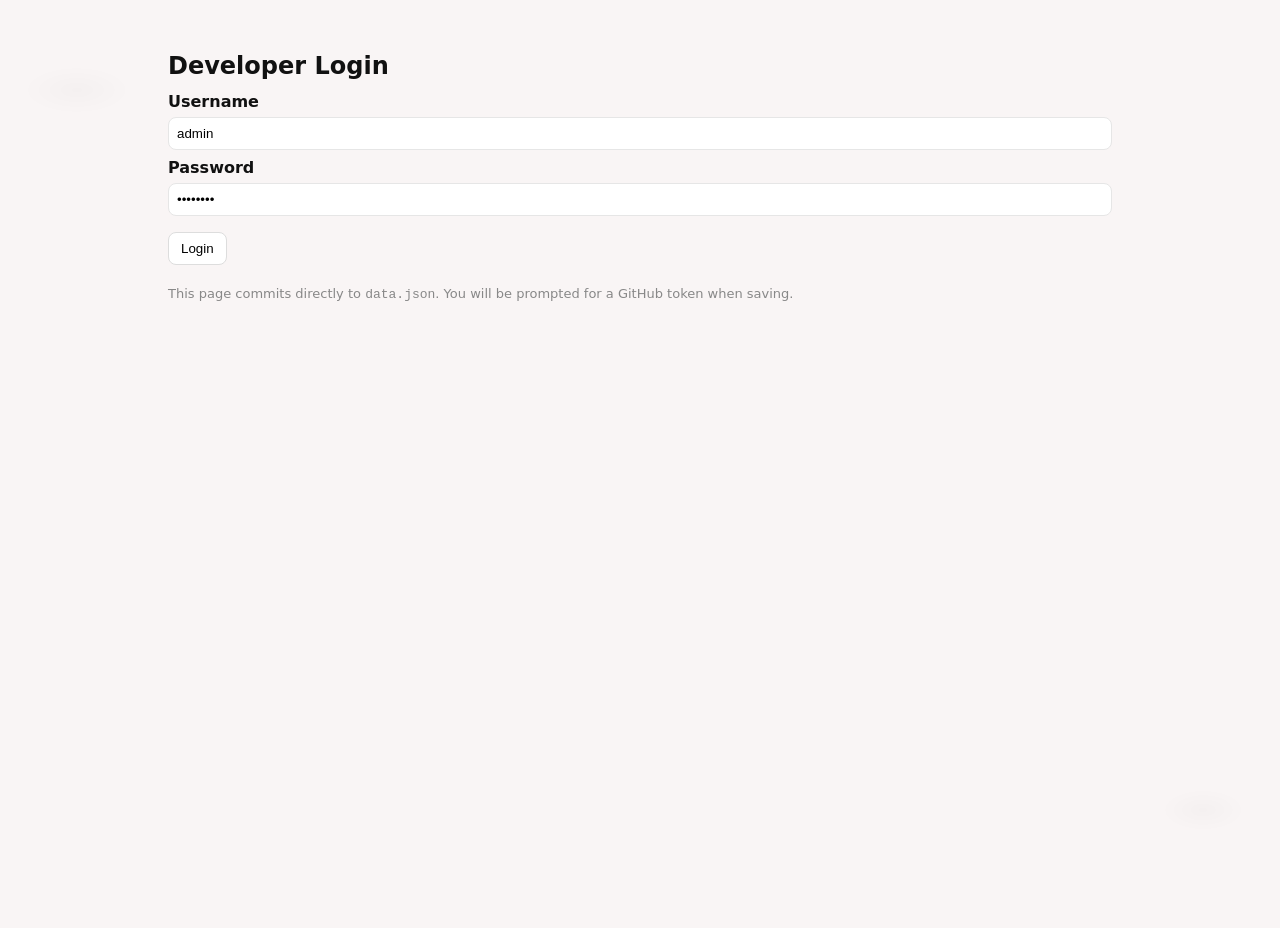
==== commit 67ffe389: "Refactor HTML structure and update styles" ====
--- a/dev.html
+++ b/dev.html
@@ -1,315 +1,90 @@
-<!doctype html>
+<!DOCTYPE html>
 <html lang="en">
 <head>
   <meta charset="utf-8" />
-  <meta name="viewport" content="width=device-width,initial-scale=1" />
-  <title>JBKF Developer — Simple Editor</title>
+  <title>JBKF Developer</title>
+  <link rel="stylesheet" href="styles.css" />
+  <script src="dev.js" defer></script>
   <style>
-    :root{--bg:#f9f5f5;--card:#fff;--edge:rgba(0,0,0,0.06);--accent:#c62828}
-    body{font-family:system-ui,Arial,Helvetica,sans-serif;background:var(--bg);margin:0;padding:28px;color:#111}
-    .wrap{max-width:980px;margin:0 auto}
-    .card{background:var(--card);border-radius:12px;padding:18px;border:1px solid var(--edge);box-shadow:0 8px 30px rgba(0,0,0,0.04)}
-    h1{margin:0 0 8px;font-size:20px}
-    label{display:block;margin-top:12px;font-weight:700}
-    input,textarea,select{width:100%;padding:10px;border-radius:8px;border:1px solid var(--edge);margin-top:8px;font-family:inherit}
-    .row{display:flex;gap:8px;margin-top:12px}
-    .btn{padding:8px 12px;border-radius:8px;border:0;cursor:pointer;font-weight:700}
-    .btn.primary{background:var(--accent);color:#fff}
-    .list-compact{margin-top:12px;display:flex;flex-direction:column;gap:8px}
-    .item{display:flex;justify-content:space-between;align-items:center;padding:8px;border-radius:8px;border:1px solid var(--edge);background:#fafafa}
-    .hint{font-size:13px;color:#666;margin-top:8px}
-    .hidden{display:none}
-    pre{white-space:pre-wrap;background:#f3f3f3;padding:8px;border-radius:8px;border:1px solid var(--edge)}
+    body { max-width: 980px; margin: 28px auto; padding: 18px; font-family: Inter, system-ui, -apple-system, "Segoe UI", Roboto, Arial, sans-serif; }
+    h2 { margin: 6px 0 12px 0; }
+    .hidden { display: none; }
+    label { display:block; margin:8px 0; font-weight:600; }
+    input, textarea, select { width:100%; padding:8px; margin-top:6px; border-radius:8px; border:1px solid #e6e6e6; }
+    button { padding:8px 12px; margin:8px 6px 8px 0; border-radius:8px; cursor:pointer; border:1px solid #ddd; background:#fff; }
+    .item { display:flex; justify-content:space-between; align-items:center; padding:10px; border:1px solid #eee; border-radius:8px; margin:8px 0; }
+    .meta { font-size:12px; color:#666; margin-top:4px; }
+    .hint { color:#888; font-size:13px; }
+    #editorCard { display:none; }
+    .controls { display:flex; gap:8px; align-items:center; margin-bottom:12px; flex-wrap:wrap; }
   </style>
 </head>
 <body>
-  <div class="wrap">
-    <div class="card" id="loginCard">
-      <h1>Developer Login</h1>
-      <p class="hint">Default credentials: <strong>admin / password</strong></p>
-      <label>Username</label>
-      <input id="loginUser" placeholder="admin" />
-      <label>Password</label>
-      <input id="loginPass" type="password" placeholder="password" />
-      <div class="row">
-        <button id="loginBtn" class="btn primary">Login</button>
+  <!-- Login -->
+  <div id="loginCard">
+    <h2>Developer Login</h2>
+    <label>Username
+      <input id="loginUser" placeholder="Username" value="admin">
+    </label>
+    <label>Password
+      <input id="loginPass" type="password" placeholder="Password" value="password">
+    </label>
+    <div class="controls">
+      <button id="loginBtn">Login</button>
+    </div>
+    <p class="hint">This page commits directly to <code>data.json</code>. You will be prompted for a GitHub token when saving.</p>
+  </div>
+
+  <!-- Editor -->
+  <div id="editorCard">
+    <h2>Series Editor</h2>
+
+    <div class="controls">
+      <select id="seriesSelect" style="min-width:220px"></select>
+      <button id="addSeries">Add Series</button>
+      <button id="removeSeries">Remove Series</button>
+    </div>
+
+    <div style="margin-top:12px;">
+      <label>Title
+        <input id="seriesTitle" placeholder="Series title">
+      </label>
+      <label>Intro
+        <input id="seriesIntro" placeholder="Short intro">
+      </label>
+      <label>Image filename
+        <input id="seriesImage" placeholder="e.g. series1.png">
+      </label>
+      <div style="margin-top:8px;">
+        <button id="saveSeries">Save Series (commit)</button>
       </div>
     </div>
 
-    <div class="card hidden" id="editorCard" style="margin-top:18px">
-      <h1>Series Editor (simple)</h1>
+    <h3 style="margin-top:18px">Chapters</h3>
+    <div id="chaptersList"></div>
+    <div style="margin-top:8px;">
+      <button id="addChapter">Add Chapter</button>
+    </div>
 
-      <label>Select series</label>
-      <div class="row">
-        <select id="seriesSelect"></select>
-        <button id="addSeries" class="btn">Add</button>
-        <button id="removeSeries" class="btn">Remove</button>
+    <form id="chapterForm" style="display:none; margin-top:12px;">
+      <h3>Edit Chapter</h3>
+      <label>Title
+        <input id="chapterTitle" placeholder="Chapter title">
+      </label>
+      <label>Date
+        <input id="chapterDate" type="date">
+      </label>
+      <label>Author
+        <input id="chapterAuthor" placeholder="Author name">
+      </label>
+      <label>Code (HTML)
+        <textarea id="chapterCode" rows="8" placeholder="<p>Chapter content</p>"></textarea>
+      </label>
+      <div style="margin-top:8px;">
+        <button type="button" id="saveChapter">Save Chapter (commit)</button>
+        <button type="button" id="cancelChapter">Cancel</button>
       </div>
-
-      <div id="seriesForm" style="margin-top:12px">
-        <label>Title</label>
-        <input id="seriesTitle" />
-
-        <label>Intro</label>
-        <textarea id="seriesIntro" rows="3"></textarea>
-
-        <label>Title image filename (repo root)</label>
-        <input id="seriesImage" placeholder="santa.jpeg" />
-        <div class="hint">Upload the image to the repository root and enter the filename only (example: <code>santa.jpeg</code>).</div>
-
-        <label style="margin-top:12px">Chapters</label>
-        <div id="chaptersList" class="list-compact"></div>
-
-        <div class="row">
-          <button id="addChapter" class="btn">Add Chapter</button>
-        </div>
-      </div>
-
-      <div id="chapterForm" style="margin-top:14px">
-        <h2 style="margin:0 0 8px 0;font-size:16px">Edit Chapter</h2>
-        <label>Chapter title</label>
-        <input id="chapterTitle" />
-
-        <label>Date</label>
-        <input id="chapterDate" placeholder="YYYY-MM-DD" />
-
-        <label>Author</label>
-        <input id="chapterAuthor" />
-
-        <label>Code / HTML</label>
-        <textarea id="chapterCode" rows="10" placeholder="Paste HTML for the chapter here"></textarea>
-
-        <div class="row" style="justify-content:flex-end">
-          <button id="saveChapter" class="btn primary">Save Chapter</button>
-          <button id="cancelChapter" class="btn">Cancel</button>
-        </div>
-      </div>
-
-      <div class="row" style="justify-content:flex-end;margin-top:14px">
-        <button id="saveSeries" class="btn primary">Save Series</button>
-        <button id="logoutBtn" class="btn">Logout</button>
-      </div>
-
-      <div style="margin-top:12px">
-        <p class="hint">Changes are saved to your browser storage and broadcast to any open site tab. To make edits permanent across devices, copy the data or commit manually.</p>
-        <pre id="debug" class="hidden"></pre>
-      </div>
-    </div>
+    </form>
   </div>
-
-  <script>
-  (function(){
-    const STORAGE_KEY = 'jbkf_simple_v1';
-    const BC_NAME = 'jbkf_channel';
-    const bc = ('BroadcastChannel' in window) ? new BroadcastChannel(BC_NAME) : null;
-
-    const DEFAULT = {
-      about: "Jingle Bells Kick Face",
-      video: "",
-      characters: [],
-      series: [
-        { id:'s1', title:'Series One: Winter Riot', image:'', intro:'The first series.', chapters:[
-          { id:'s1-ch1', title:'Chapter 1', date:'2026-03-01', author:'Parin', code:'<p>Chapter content here</p>' }
-        ]}
-      ],
-      suggestions: []
-    };
-
-    function load(){ try{ const raw = localStorage.getItem(STORAGE_KEY); return raw ? JSON.parse(raw) : JSON.parse(JSON.stringify(DEFAULT)); }catch(e){ return JSON.parse(JSON.stringify(DEFAULT)); } }
-    function save(data){ localStorage.setItem(STORAGE_KEY, JSON.stringify(data)); if(bc) bc.postMessage({type:'data-updated'}); }
-
-    let DATA = load();
-
-    // elements
-    const loginCard = document.getElementById('loginCard');
-    const editorCard = document.getElementById('editorCard');
-    const loginBtn = document.getElementById('loginBtn');
-    const logoutBtn = document.getElementById('logoutBtn');
-
-    const seriesSelect = document.getElementById('seriesSelect');
-    const addSeries = document.getElementById('addSeries');
-    const removeSeries = document.getElementById('removeSeries');
-    const seriesTitle = document.getElementById('seriesTitle');
-    const seriesIntro = document.getElementById('seriesIntro');
-    const seriesImage = document.getElementById('seriesImage');
-    const chaptersList = document.getElementById('chaptersList');
-    const addChapter = document.getElementById('addChapter');
-    const saveSeries = document.getElementById('saveSeries');
-
-    const chapterForm = document.getElementById('chapterForm');
-    const chapterTitle = document.getElementById('chapterTitle');
-    const chapterDate = document.getElementById('chapterDate');
-    const chapterAuthor = document.getElementById('chapterAuthor');
-    const chapterCode = document.getElementById('chapterCode');
-    const saveChapter = document.getElementById('saveChapter');
-    const cancelChapter = document.getElementById('cancelChapter');
-
-    let currentSeriesId = null;
-    let currentChapterId = null;
-
-    // credentials (client-side)
-    if(!localStorage.getItem('jbkf_dev_cred')) localStorage.setItem('jbkf_dev_cred', JSON.stringify({u:'admin', p:'password'}));
-
-    loginBtn.addEventListener('click', ()=>{
-      const u = document.getElementById('loginUser').value.trim();
-      const p = document.getElementById('loginPass').value;
-      const cred = JSON.parse(localStorage.getItem('jbkf_dev_cred') || '{}');
-      if(u === cred.u && p === cred.p){
-        loginCard.classList.add('hidden');
-        editorCard.classList.remove('hidden');
-        renderSeriesSelect();
-        hideChapterEditor();
-      } else {
-        alert('Invalid credentials');
-      }
-    });
-
-    logoutBtn.addEventListener('click', ()=>{
-      editorCard.classList.add('hidden');
-      loginCard.classList.remove('hidden');
-      currentSeriesId = null;
-      currentChapterId = null;
-    });
-
-    function uid(prefix='id'){ return prefix + Date.now().toString(36).slice(-6); }
-
-    function renderSeriesSelect(){
-      DATA = load();
-      seriesSelect.innerHTML = '';
-      (DATA.series || []).forEach(s => {
-        const opt = document.createElement('option'); opt.value = s.id; opt.textContent = s.title || s.id;
-        seriesSelect.appendChild(opt);
-      });
-      if(!currentSeriesId && DATA.series && DATA.series.length) currentSeriesId = DATA.series[0].id;
-      seriesSelect.value = currentSeriesId || (DATA.series[0] && DATA.series[0].id) || '';
-      onSeriesChange();
-    }
-
-    seriesSelect.addEventListener('change', ()=> { currentSeriesId = seriesSelect.value; onSeriesChange(); });
-
-    function onSeriesChange(){
-      currentChapterId = null;
-      DATA = load();
-      const s = (DATA.series || []).find(x=>x.id === currentSeriesId);
-      if(!s){ seriesTitle.value=''; seriesIntro.value=''; seriesImage.value=''; chaptersList.innerHTML=''; return; }
-      seriesTitle.value = s.title || '';
-      seriesIntro.value = s.intro || '';
-      seriesImage.value = s.image || '';
-      renderChaptersList(s);
-      hideChapterEditor();
-    }
-
-    addSeries.addEventListener('click', ()=>{
-      const id = uid('s');
-      const newS = { id, title:'New Series', image:'', intro:'', chapters:[] };
-      DATA.series = DATA.series || [];
-      DATA.series.push(newS);
-      save(DATA);
-      currentSeriesId = id;
-      renderSeriesSelect();
-      onSeriesChange();
-    });
-
-    removeSeries.addEventListener('click', ()=>{
-      if(!currentSeriesId) return alert('No series selected');
-      if(!confirm('Delete selected series?')) return;
-      DATA.series = (DATA.series || []).filter(s => s.id !== currentSeriesId);
-      save(DATA);
-      currentSeriesId = DATA.series[0] ? DATA.series[0].id : null;
-      renderSeriesSelect();
-      onSeriesChange();
-    });
-
-    function renderChaptersList(series){
-      chaptersList.innerHTML = '';
-      if(!series.chapters || !series.chapters.length){ chaptersList.innerHTML = '<div class="hint">No chapters yet</div>'; return; }
-      series.chapters.forEach(ch => {
-        const div = document.createElement('div'); div.className = 'item';
-        div.innerHTML = `<div style="flex:1"><strong>${escapeHtml(ch.title)}</strong><div class="meta">${escapeHtml(ch.date)} • ${escapeHtml(ch.author)}</div></div>
-          <div style="display:flex;gap:8px">
-            <button class="btn small edit-ch" data-id="${ch.id}">Edit</button>
-            <button class="btn small del-ch" data-id="${ch.id}">Remove</button>
-          </div>`;
-        chaptersList.appendChild(div);
-      });
-      chaptersList.querySelectorAll('.edit-ch').forEach(b => b.addEventListener('click', e=> openChapterEditor(e.target.dataset.id)));
-      chaptersList.querySelectorAll('.del-ch').forEach(b => b.addEventListener('click', e=>{
-        const id = e.target.dataset.id;
-        if(!confirm('Delete this chapter?')) return;
-        const s = (DATA.series || []).find(x=>x.id === currentSeriesId);
-        s.chapters = (s.chapters || []).filter(c => c.id !== id);
-        save(DATA);
-        renderChaptersList(s);
-      }));
-    }
-
-    addChapter.addEventListener('click', ()=>{
-      if(!currentSeriesId) return alert('Select a series first');
-      const s = (DATA.series || []).find(x=>x.id === currentSeriesId);
-      const chId = s.id + '-ch' + Date.now();
-      const newCh = { id: chId, title:'New Chapter', date:new Date().toISOString().slice(0,10), author:'', code:'' };
-      s.chapters = s.chapters || [];
-      s.chapters.push(newCh);
-      save(DATA);
-      renderChaptersList(s);
-      openChapterEditor(chId);
-    });
-
-    function openChapterEditor(chId){
-      const s = (DATA.series || []).find(x=>x.id === currentSeriesId); if(!s) return;
-      const ch = (s.chapters || []).find(x=>x.id === chId); if(!ch) return;
-      currentChapterId = chId;
-      chapterTitle.value = ch.title || '';
-      chapterDate.value = ch.date || '';
-      chapterAuthor.value = ch.author || '';
-      chapterCode.value = ch.code || '';
-      showChapterEditor();
-    }
-    function showChapterEditor(){ chapterForm.style.display = 'block'; }
-    function hideChapterEditor(){ chapterForm.style.display = 'none'; currentChapterId = null; }
-
-    saveChapter.addEventListener('click', ()=>{
-      if(!currentSeriesId || !currentChapterId) return alert('No chapter selected');
-      const s = (DATA.series || []).find(x=>x.id === currentSeriesId);
-      const ch = (s.chapters || []).find(x=>x.id === currentChapterId);
-      if(!ch) return;
-      ch.title = chapterTitle.value.trim();
-      ch.date = chapterDate.value.trim();
-      ch.author = chapterAuthor.value.trim();
-      ch.code = chapterCode.value;
-      save(DATA);
-      renderChaptersList(s);
-      alert('Chapter saved');
-    });
-
-    cancelChapter.addEventListener('click', ()=> hideChapterEditor());
-
-    saveSeries.addEventListener('click', ()=>{
-      if(!currentSeriesId) return alert('No series selected');
-      const s = (DATA.series || []).find(x=>x.id === currentSeriesId);
-      s.title = seriesTitle.value.trim();
-      s.intro = seriesIntro.value.trim();
-      s.image = seriesImage.value.trim();
-      save(DATA);
-      renderSeriesSelect();
-      alert('Series saved');
-    });
-
-    // helper
-    function escapeHtml(s){ if(!s) return ''; return String(s).replaceAll('&','&amp;').replaceAll('<','&lt;').replaceAll('>','&gt;'); }
-
-    // listen for external updates
-    if(bc) bc.onmessage = (m) => { if(m && m.data && m.data.type === 'data-updated'){ DATA = load(); renderSeriesSelect(); } };
-    window.addEventListener('storage', (e)=> { if(e.key === STORAGE_KEY){ DATA = load(); renderSeriesSelect(); } });
-
-    // init
-    (function init(){
-      if(!DATA.series) DATA.series = DEFAULT.series;
-      if(!DATA.series.length){ DATA.series = DEFAULT.series; save(DATA); }
-      currentSeriesId = DATA.series[0] ? DATA.series[0].id : null;
-    })();
-
-  })();
-  </script>
 </body>
 </html>
--- a/styles.css
+++ b/styles.css
@@ -0,0 +1,121 @@
+:root{
+  --bg:#f9f5f5;
+  --edge:rgba(0,0,0,0.06);
+  --accent:#c62828;
+  --muted:#6b6b6b;
+  --card:#ffffff;
+  --radius:12px;
+  --maxw:1100px;
+  --gap:14px;
+  --ring-size:18px;
+  font-family: Inter, system-ui, -apple-system, "Segoe UI", Roboto, Arial, sans-serif;
+}
+
+/* Reset */
+*{box-sizing:border-box}
+html,body{height:100%}
+body{
+  margin:0;
+  background:
+    radial-gradient(900px 400px at 6% 10%, rgba(0,0,0,0.02), transparent 6%),
+    radial-gradient(700px 350px at 94% 90%, rgba(0,0,0,0.02), transparent 6%),
+    var(--bg);
+  -webkit-font-smoothing:antialiased;
+  -moz-osx-font-smoothing:grayscale;
+  color:#111;
+  padding-bottom:40px;
+}
+
+/* Header */
+.site-header{
+  position:fixed;top:0;left:0;right:0;height:72px;
+  display:flex;align-items:center;justify-content:space-between;padding:0 18px;
+  background:linear-gradient(180deg, rgba(255,255,255,0.95), rgba(255,255,255,0.85));
+  border-bottom:1px solid var(--edge);z-index:60;backdrop-filter: blur(6px);
+}
+.brand{font-weight:900;font-size:18px}
+.menu-btn{background:transparent;border:0;font-size:22px;padding:8px;cursor:pointer}
+
+/* Side menu */
+.side-menu{
+  position:fixed;top:0;right:-360px;width:320px;height:100vh;background:linear-gradient(180deg,#fff,#fafafa);
+  box-shadow:-18px 30px 60px rgba(0,0,0,0.08);transition:right .28s;z-index:70;padding:28px;display:flex;flex-direction:column;justify-content:flex-start;
+}
+.side-menu[aria-hidden="false"]{right:0}
+.menu-close-top{position:absolute;right:12px;top:12px;border:0;background:transparent;font-size:20px;cursor:pointer}
+.menu-list{list-style:none;padding:40px 0 0 0;margin:0}
+.menu-list li{margin:18px 0}
+.menu-list a{color:#111;text-decoration:none;font-weight:800;font-size:16px}
+.menu-footer{margin-top:auto}
+
+/* Container & pages */
+.container{max-width:var(--maxw);margin:120px auto 40px;padding:0 18px}
+.page{display:none}
+.page.active{display:block}
+
+/* Hero */
+.hero{padding:36px;border-radius:var(--radius);background:linear-gradient(180deg, rgba(255,255,255,0.95), rgba(255,255,255,0.9));border:1px solid var(--edge);text-align:center}
+.hero-title{margin:0 0 18px;font-size:64px;line-height:1;letter-spacing:-1px}
+@media (max-width:900px){ .hero-title{font-size:40px} }
+
+/* Buttons and ring animation */
+.hero-actions{display:flex;gap:16px;justify-content:center;flex-wrap:wrap}
+.btn{padding:12px 18px;border-radius:12px;border:1px solid var(--edge);background:transparent;cursor:pointer;font-weight:800}
+.btn.primary{background:var(--accent);color:#fff;border-color:transparent}
+
+/* Animated rainbow ring around Visit Archive */
+.ring{
+  position:relative;
+  z-index:1;
+}
+.ring::before{
+  content:"";
+  position:absolute;
+  inset:calc(-1 * var(--ring-size));
+  border-radius:999px;
+  padding:var(--ring-size);
+  background: conic-gradient(from 0deg, #ff4d4d, #ffb84d, #ffd54d, #8cff4d, #4dd6ff, #7a4dff, #ff4db8, #ff4d4d);
+  -webkit-mask: radial-gradient(farthest-side, transparent calc(100% - var(--ring-size)), black calc(100% - var(--ring-size)));
+  mask: radial-gradient(farthest-side, transparent calc(100% - var(--ring-size)), black calc(100% - var(--ring-size)));
+  opacity:0.0;
+  transition:opacity .18s ease;
+  animation:spin 3.6s linear infinite;
+  pointer-events:none;
+}
+.ring:hover::before, .ring:focus::before{ opacity:0.9; }
+@keyframes spin{ to{ transform:rotate(360deg); } }
+
+/* Sections & cards */
+.section{margin-top:28px}
+.video-wrap{padding:12px}
+.video-wrap video{width:100%;max-height:420px;border-radius:12px;background:#000;object-fit:cover}
+
+/* Characters grid */
+.characters-grid{display:grid;grid-template-columns:repeat(3,1fr);gap:18px;margin-top:14px}
+.char-card{background:#fff;border:1px solid var(--edge);border-radius:12px;padding:12px;display:flex;flex-direction:column;align-items:center;text-align:center}
+.char-name{font-weight:900;margin-bottom:8px}
+.char-img{width:160px;height:160px;background:#e9e6e6;border-radius:10px;object-fit:cover;margin-bottom:10px}
+.char-desc{color:var(--muted);font-size:14px}
+@media (max-width:900px){ .characters-grid{grid-template-columns:repeat(2,1fr)} .char-img{width:120px;height:120px} }
+
+/* Archive grid */
+.grid{display:grid;grid-template-columns:repeat(auto-fit,minmax(240px,1fr));gap:18px;margin-top:12px}
+.card{background:var(--card);border-radius:12px;padding:14px;border:1px solid var(--edge)}
+
+/* Lists */
+.list{list-style:none;padding:0;margin:0;display:flex;flex-direction:column;gap:10px}
+.list .item{padding:12px;border-radius:10px;border:1px solid var(--edge);background:var(--card);cursor:pointer}
+.meta{color:var(--muted);font-size:13px;margin-top:6px}
+
+/* Page header & back */
+.page-header{display:flex;align-items:center;gap:12px;margin-bottom:12px}
+.back{background:transparent;border:0;cursor:pointer;font-size:16px}
+
+/* Responsive */
+@media (max-width:700px){
+  .container{margin-top:100px}
+  .hero-title{font-size:36px}
+  .characters-grid{grid-template-columns:repeat(1,1fr)}
+  .side-menu{width:100%;right:-100%}
+  .side-menu[aria-hidden="false"]{right:0}
+}
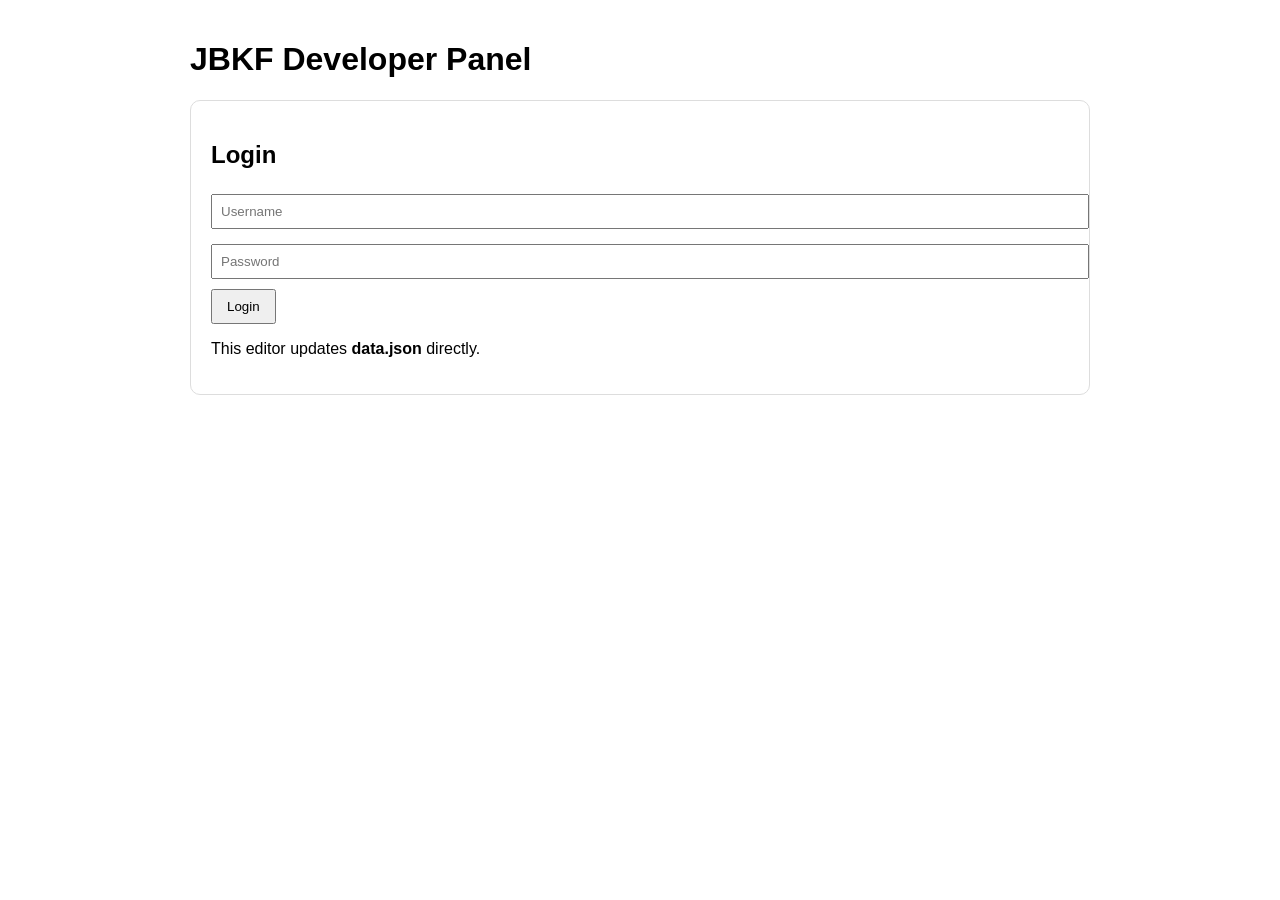
==== commit 55921779: "Update dev.html" ====
--- a/dev.html
+++ b/dev.html
@@ -1,90 +1,116 @@
 <!DOCTYPE html>
 <html lang="en">
 <head>
-  <meta charset="utf-8" />
-  <title>JBKF Developer</title>
-  <link rel="stylesheet" href="styles.css" />
-  <script src="dev.js" defer></script>
-  <style>
-    body { max-width: 980px; margin: 28px auto; padding: 18px; font-family: Inter, system-ui, -apple-system, "Segoe UI", Roboto, Arial, sans-serif; }
-    h2 { margin: 6px 0 12px 0; }
-    .hidden { display: none; }
-    label { display:block; margin:8px 0; font-weight:600; }
-    input, textarea, select { width:100%; padding:8px; margin-top:6px; border-radius:8px; border:1px solid #e6e6e6; }
-    button { padding:8px 12px; margin:8px 6px 8px 0; border-radius:8px; cursor:pointer; border:1px solid #ddd; background:#fff; }
-    .item { display:flex; justify-content:space-between; align-items:center; padding:10px; border:1px solid #eee; border-radius:8px; margin:8px 0; }
-    .meta { font-size:12px; color:#666; margin-top:4px; }
-    .hint { color:#888; font-size:13px; }
-    #editorCard { display:none; }
-    .controls { display:flex; gap:8px; align-items:center; margin-bottom:12px; flex-wrap:wrap; }
-  </style>
+<meta charset="utf-8">
+<title>JBKF Developer Panel</title>
+<script src="dev.js" defer></script>
+
+<style>
+body{
+  font-family:Arial, sans-serif;
+  max-width:900px;
+  margin:auto;
+  padding:20px;
+}
+
+.card{
+  border:1px solid #ddd;
+  padding:20px;
+  border-radius:10px;
+  margin-bottom:20px;
+}
+
+.hidden{
+  display:none;
+}
+
+input, textarea, select{
+  width:100%;
+  padding:8px;
+  margin-top:5px;
+  margin-bottom:10px;
+}
+
+button{
+  padding:8px 14px;
+  margin-right:6px;
+}
+
+.item{
+  border:1px solid #eee;
+  padding:10px;
+  margin-bottom:8px;
+  display:flex;
+  justify-content:space-between;
+}
+#errorBox{
+  background:#ffe6e6;
+  padding:10px;
+  margin-bottom:15px;
+  display:none;
+}
+</style>
 </head>
+
 <body>
-  <!-- Login -->
-  <div id="loginCard">
-    <h2>Developer Login</h2>
-    <label>Username
-      <input id="loginUser" placeholder="Username" value="admin">
-    </label>
-    <label>Password
-      <input id="loginPass" type="password" placeholder="Password" value="password">
-    </label>
-    <div class="controls">
-      <button id="loginBtn">Login</button>
-    </div>
-    <p class="hint">This page commits directly to <code>data.json</code>. You will be prompted for a GitHub token when saving.</p>
-  </div>
 
-  <!-- Editor -->
-  <div id="editorCard">
-    <h2>Series Editor</h2>
+<h1>JBKF Developer Panel</h1>
 
-    <div class="controls">
-      <select id="seriesSelect" style="min-width:220px"></select>
-      <button id="addSeries">Add Series</button>
-      <button id="removeSeries">Remove Series</button>
-    </div>
+<div id="errorBox"></div>
 
-    <div style="margin-top:12px;">
-      <label>Title
-        <input id="seriesTitle" placeholder="Series title">
-      </label>
-      <label>Intro
-        <input id="seriesIntro" placeholder="Short intro">
-      </label>
-      <label>Image filename
-        <input id="seriesImage" placeholder="e.g. series1.png">
-      </label>
-      <div style="margin-top:8px;">
-        <button id="saveSeries">Save Series (commit)</button>
-      </div>
-    </div>
+<div id="loginCard" class="card">
+<h2>Login</h2>
 
-    <h3 style="margin-top:18px">Chapters</h3>
-    <div id="chaptersList"></div>
-    <div style="margin-top:8px;">
-      <button id="addChapter">Add Chapter</button>
-    </div>
+<input id="loginUser" placeholder="Username">
+<input id="loginPass" type="password" placeholder="Password">
 
-    <form id="chapterForm" style="display:none; margin-top:12px;">
-      <h3>Edit Chapter</h3>
-      <label>Title
-        <input id="chapterTitle" placeholder="Chapter title">
-      </label>
-      <label>Date
-        <input id="chapterDate" type="date">
-      </label>
-      <label>Author
-        <input id="chapterAuthor" placeholder="Author name">
-      </label>
-      <label>Code (HTML)
-        <textarea id="chapterCode" rows="8" placeholder="<p>Chapter content</p>"></textarea>
-      </label>
-      <div style="margin-top:8px;">
-        <button type="button" id="saveChapter">Save Chapter (commit)</button>
-        <button type="button" id="cancelChapter">Cancel</button>
-      </div>
-    </form>
-  </div>
+<button id="loginBtn">Login</button>
+
+<p>This editor updates <b>data.json</b> directly.</p>
+</div>
+
+
+<div id="editorCard" class="card hidden">
+
+<h2>Series</h2>
+
+<select id="seriesSelect"></select>
+
+<button id="addSeries">Add Series</button>
+<button id="removeSeries">Remove Series</button>
+
+<h3>Edit Series</h3>
+
+<input id="seriesTitle" placeholder="Title">
+<input id="seriesIntro" placeholder="Intro">
+<input id="seriesImage" placeholder="Image filename">
+
+<button id="saveSeries">Save Series</button>
+
+
+<h2>Chapters</h2>
+
+<div id="chaptersList"></div>
+
+<button id="addChapter">Add Chapter</button>
+
+
+<div id="chapterEditor" class="hidden">
+
+<h3>Edit Chapter</h3>
+
+<input id="chapterTitle" placeholder="Title">
+<input id="chapterDate" type="date">
+<input id="chapterAuthor" placeholder="Author">
+
+<textarea id="chapterCode" rows="8"></textarea>
+
+<button id="saveChapter">Save Chapter</button>
+<button id="cancelChapter">Cancel</button>
+
+</div>
+
+</div>
+
 </body>
 </html>
